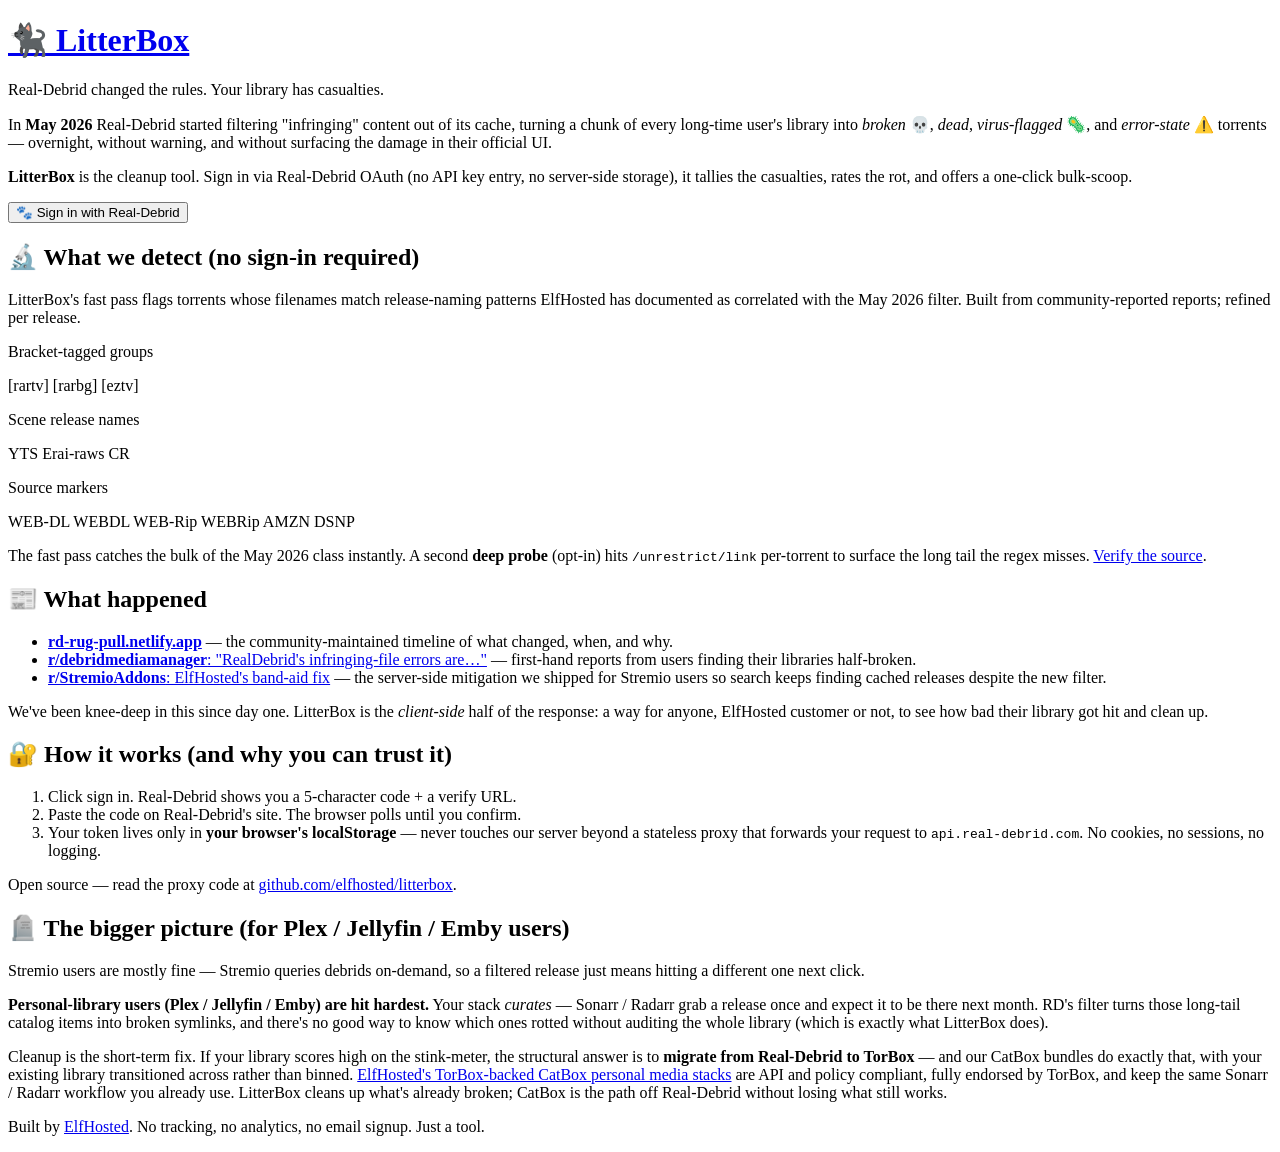
==== web/index.html @ c5757307 "Initial release: LitterBox — Real-Debrid library cleanup tool Browser-only Real-Debrid spring-clean." ====
<!doctype html>
<html lang="en">
<head>
<meta charset="utf-8">
<meta name="viewport" content="width=device-width,initial-scale=1">
<title>LitterBox — clean up your Real-Debrid library after the May 2026 rug-pull</title>
<meta name="description" content="Real-Debrid started filtering 'infringing' content in May 2026 — your library probably has casualties. LitterBox counts the broken torrents and offers a one-click cleanup. Free, OSS, browser-only sign-in.">
<link rel="stylesheet" href="/static/style.css">
</head>
<body>
<header>
  <h1><a href="/" class="logo-link">🐈‍⬛ LitterBox</a></h1>
  <p class="tagline">Real-Debrid changed the rules. Your library has casualties.</p>
</header>

<main>
  <section class="hero">
    <p>
      In <strong>May 2026</strong> Real-Debrid started filtering "infringing"
      content out of its cache, turning a chunk of every long-time user's
      library into <em>broken</em> 💀, <em>dead</em>, <em>virus-flagged</em> 🦠,
      and <em>error-state</em> ⚠️ torrents — overnight, without warning, and
      without surfacing the damage in their official UI.
    </p>
    <p>
      <strong>LitterBox</strong> is the cleanup tool. Sign in via Real-Debrid
      OAuth (no API key entry, no server-side storage), it tallies the
      casualties, rates the rot, and offers a one-click bulk-scoop.
    </p>
    <button id="signin-button" type="button">🐾 Sign in with Real-Debrid</button>
    <p id="signin-status" class="muted small"></p>
  </section>

  <!-- Detection-pattern chips. Some visitors come here purely to
       check what filename patterns we already detect — they shouldn't
       have to sign in to find out. Mirrors RD_BLOCKED_FILENAME_REGEX
       in dashboard.html; keep the two in sync when updating the
       regex. The exact regex source is in the GitHub repo so a
       skeptical reader can verify. -->
  <section class="detect">
    <h2>🔬 What we detect (no sign-in required)</h2>
    <p class="muted small">
      LitterBox's fast pass flags torrents whose filenames match release-naming patterns
      ElfHosted has documented as correlated with the May 2026 filter. Built from
      community-reported reports; refined per release.
    </p>
    <div class="regex-chips">
      <div class="chip-group">
        <p class="chip-group-label">Bracket-tagged groups</p>
        <span class="chip">[rartv]</span>
        <span class="chip">[rarbg]</span>
        <span class="chip">[eztv]</span>
      </div>
      <div class="chip-group">
        <p class="chip-group-label">Scene release names</p>
        <span class="chip">YTS</span>
        <span class="chip">Erai-raws</span>
        <span class="chip">CR</span>
      </div>
      <div class="chip-group">
        <p class="chip-group-label">Source markers</p>
        <span class="chip">WEB-DL</span>
        <span class="chip">WEBDL</span>
        <span class="chip">WEB-Rip</span>
        <span class="chip">WEBRip</span>
        <span class="chip">AMZN</span>
        <span class="chip">DSNP</span>
      </div>
    </div>
    <p class="muted small">
      The fast pass catches the bulk of the May 2026 class instantly.
      A second <strong>deep probe</strong> (opt-in) hits <code>/unrestrict/link</code>
      per-torrent to surface the long tail the regex misses.
      <a href="https://github.com/elfhosted/litterbox/blob/main/web/dashboard.html" target="_blank" rel="noopener">Verify the source</a>.
    </p>
  </section>

  <section class="context">
    <h2>📰 What happened</h2>
    <ul>
      <li>
        <a href="https://rd-rug-pull.netlify.app/" target="_blank" rel="noopener">
          <strong>rd-rug-pull.netlify.app</strong></a>
        — the community-maintained timeline of what changed, when, and why.
      </li>
      <li>
        <a href="https://www.reddit.com/r/debridmediamanager/comments/1t9l96i/realdebrids_infringing_file_errors_are/" target="_blank" rel="noopener">
          <strong>r/debridmediamanager</strong>: "RealDebrid's infringing-file errors are…"</a>
        — first-hand reports from users finding their libraries half-broken.
      </li>
      <li>
        <a href="https://www.reddit.com/r/StremioAddons/comments/1t9qa96/elfhosteds_bandaid_fix_for_the_may_2026_rd/" target="_blank" rel="noopener">
          <strong>r/StremioAddons</strong>: ElfHosted's band-aid fix</a>
        — the server-side mitigation we shipped for Stremio users so search
        keeps finding cached releases despite the new filter.
      </li>
    </ul>
    <p class="muted small">
      We've been knee-deep in this since day one. LitterBox is the
      <em>client-side</em> half of the response: a way for anyone, ElfHosted
      customer or not, to see how bad their library got hit and clean up.
    </p>
  </section>

  <section class="trust">
    <h2>🔐 How it works (and why you can trust it)</h2>
    <ol>
      <li>Click sign in. Real-Debrid shows you a 5-character code + a verify URL.</li>
      <li>Paste the code on Real-Debrid's site. The browser polls until you confirm.</li>
      <li>Your token lives only in <strong>your browser's localStorage</strong> —
      never touches our server beyond a stateless proxy that forwards your
      request to <code>api.real-debrid.com</code>. No cookies, no sessions,
      no logging.</li>
    </ol>
    <p class="muted small">
      Open source — read the proxy code at
      <a href="https://github.com/elfhosted/litterbox" target="_blank" rel="noopener">github.com/elfhosted/litterbox</a>.
    </p>
  </section>

  <section class="bigger-picture">
    <h2>🪦 The bigger picture (for Plex / Jellyfin / Emby users)</h2>
    <p>
      Stremio users are mostly fine — Stremio queries debrids on-demand,
      so a filtered release just means hitting a different one next click.
    </p>
    <p>
      <strong>Personal-library users (Plex / Jellyfin / Emby) are hit hardest.</strong>
      Your stack <em>curates</em> — Sonarr / Radarr grab a release once and
      expect it to be there next month. RD's filter turns those long-tail
      catalog items into broken symlinks, and there's no good way to know
      which ones rotted without auditing the whole library (which is exactly
      what LitterBox does).
    </p>
    <p>
      Cleanup is the short-term fix. If your library scores high on the
      stink-meter, the structural answer is to <strong>migrate from Real-Debrid to TorBox</strong>
      — and our CatBox bundles do exactly that, with your existing library transitioned
      across rather than binned.
      <a href="https://store.elfhosted.com/product-category/personal-stacks/personal-media-stacks/?utm_source=litterbox&amp;utm_medium=landing&amp;utm_campaign=rd-migration" target="_blank" rel="noopener">
        ElfHosted's TorBox-backed CatBox personal media stacks</a>
      are API and policy compliant, fully endorsed by TorBox, and keep
      the same Sonarr / Radarr workflow you already use. LitterBox cleans
      up what's already broken; CatBox is the path off Real-Debrid
      without losing what still works.
    </p>
  </section>
</main>

<footer>
  <p class="muted small">
    Built by <a href="https://elfhosted.com">ElfHosted</a>.
    No tracking, no analytics, no email signup. Just a tool.
  </p>
</footer>

<script src="/static/app.js"></script>
</body>
</html>
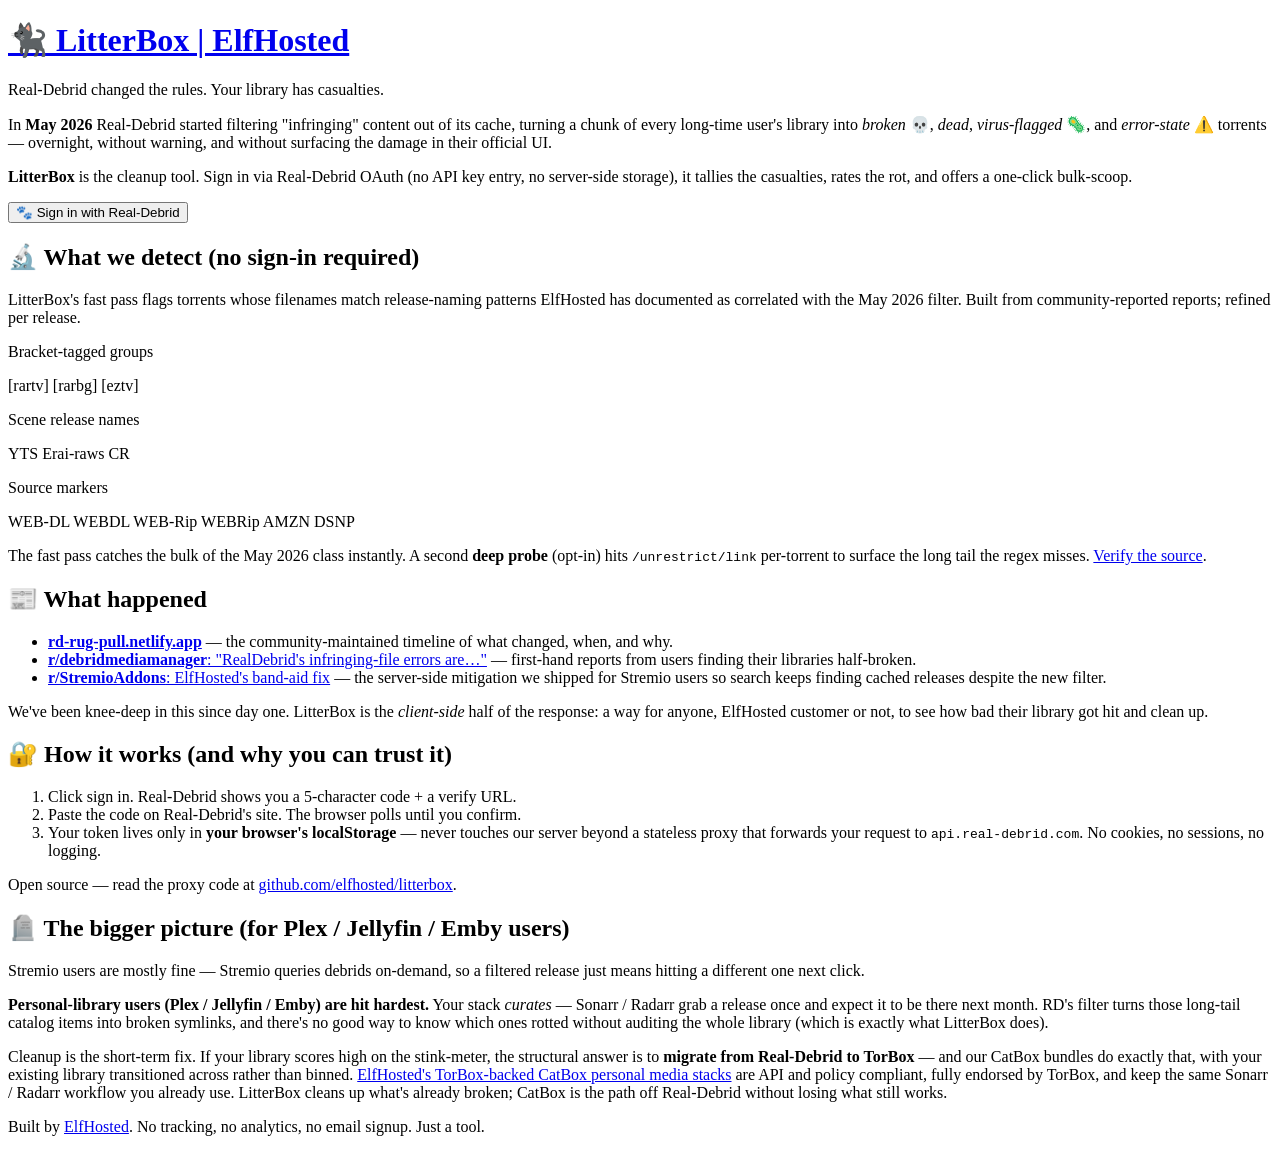
==== commit 36884415: "feat(version): expose embedded version + expand header to "LitterBox | ElfHosted" - Embed .release-p" ====
--- a/web/index.html
+++ b/web/index.html
@@ -9,7 +9,7 @@
 </head>
 <body>
 <header>
-  <h1><a href="/" class="logo-link">🐈‍⬛ LitterBox</a></h1>
+  <h1><a href="/" class="logo-link">🐈‍⬛ LitterBox | ElfHosted</a> <span class="app-version" id="app-version"></span></h1>
   <p class="tagline">Real-Debrid changed the rules. Your library has casualties.</p>
 </header>
 
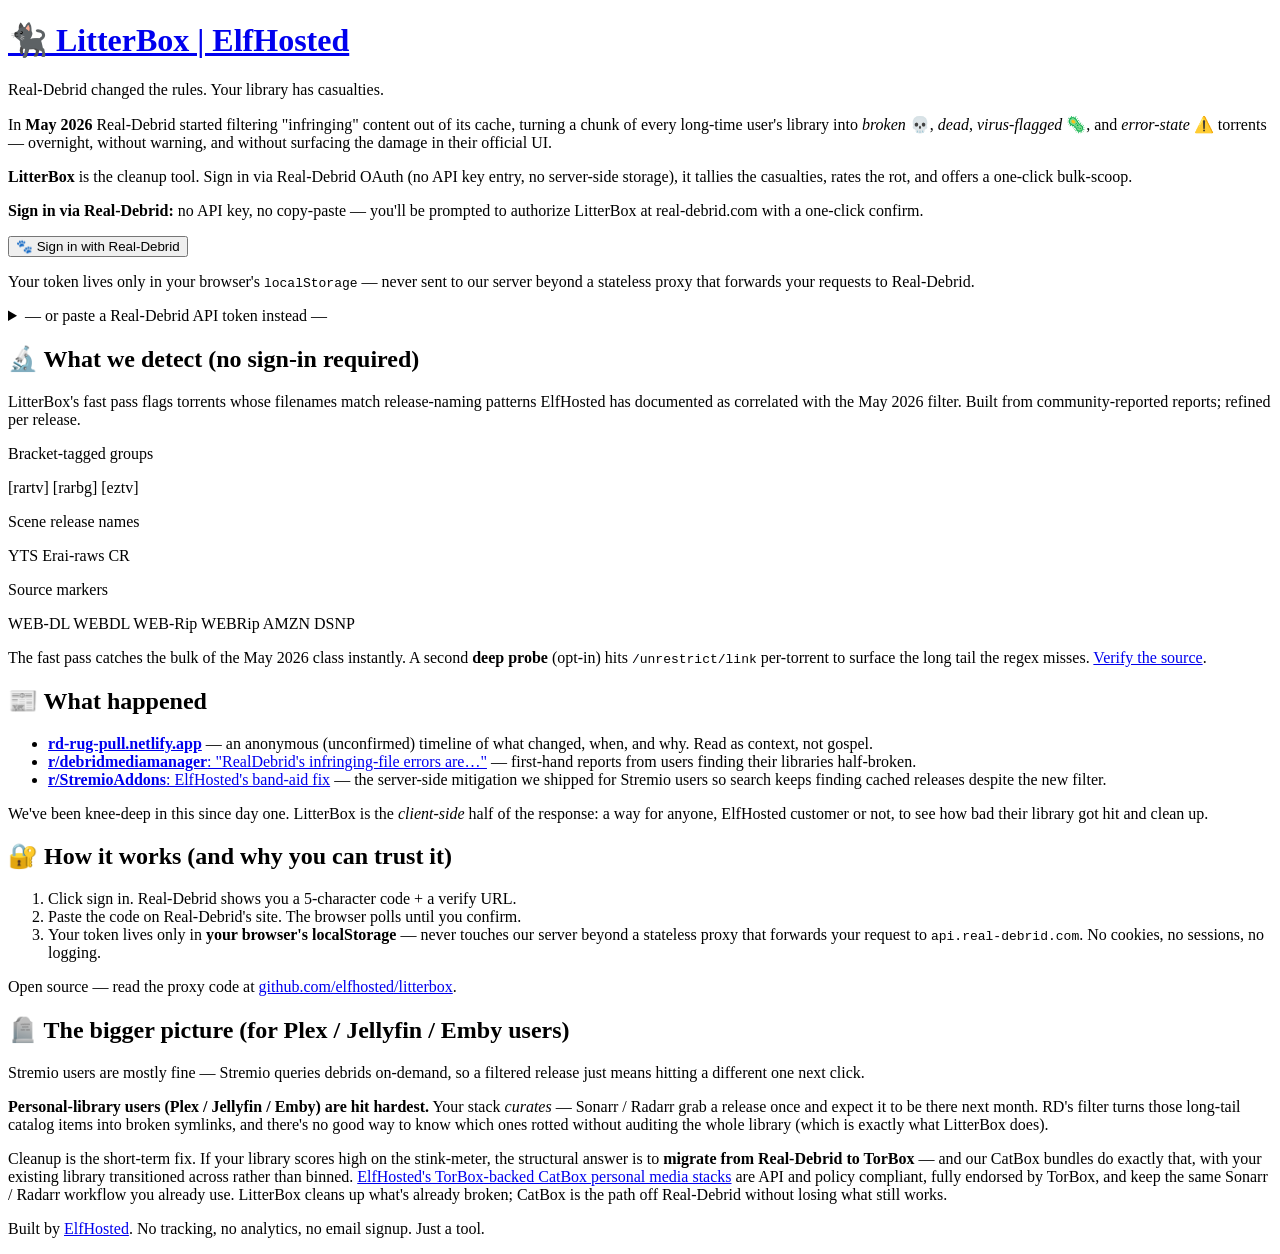
==== commit d3f6c2a4: "feat(ui): make OAuth the primary sign-in, API token the fallback Most users find "paste your API key" ====
--- a/web/index.html
+++ b/web/index.html
@@ -27,8 +27,27 @@
       OAuth (no API key entry, no server-side storage), it tallies the
       casualties, rates the rot, and offers a one-click bulk-scoop.
     </p>
-    <button id="signin-button" type="button">🐾 Sign in with Real-Debrid</button>
-    <p id="signin-status" class="muted small"></p>
+    <div class="signin-oauth">
+      <p><strong>Sign in via Real-Debrid:</strong> no API key, no copy-paste — you'll be prompted to authorize LitterBox at real-debrid.com with a one-click confirm.</p>
+      <button id="signin-button" type="button">🐾 Sign in with Real-Debrid</button>
+      <p id="signin-status" class="muted small"></p>
+      <p class="muted small">
+        Your token lives only in your browser's <code>localStorage</code> — never sent to our server beyond a stateless proxy that forwards your requests to Real-Debrid.
+      </p>
+    </div>
+
+    <details class="signin-token-fallback">
+      <summary class="muted small">— or paste a Real-Debrid API token instead —</summary>
+      <p class="muted small">
+        If you'd rather skip the OAuth step and supply your own token directly, grab one from
+        <a href="https://real-debrid.com/apitoken" target="_blank" rel="noopener">real-debrid.com/apitoken</a>.
+        Same trust model: token stays in your browser, no server-side storage.
+      </p>
+      <label for="api-token-input" class="muted small">Real-Debrid API token:</label>
+      <input id="api-token-input" type="password" autocomplete="off" spellcheck="false" placeholder="paste your API token here">
+      <button id="api-token-button" type="button" class="muted">Use this token</button>
+      <p id="api-token-status" class="muted small"></p>
+    </details>
   </section>
 
   <!-- Detection-pattern chips. Some visitors come here purely to
@@ -81,7 +100,8 @@
       <li>
         <a href="https://rd-rug-pull.netlify.app/" target="_blank" rel="noopener">
           <strong>rd-rug-pull.netlify.app</strong></a>
-        — the community-maintained timeline of what changed, when, and why.
+        — an anonymous (unconfirmed) timeline of what changed,
+        when, and why. Read as context, not gospel.
       </li>
       <li>
         <a href="https://www.reddit.com/r/debridmediamanager/comments/1t9l96i/realdebrids_infringing_file_errors_are/" target="_blank" rel="noopener">
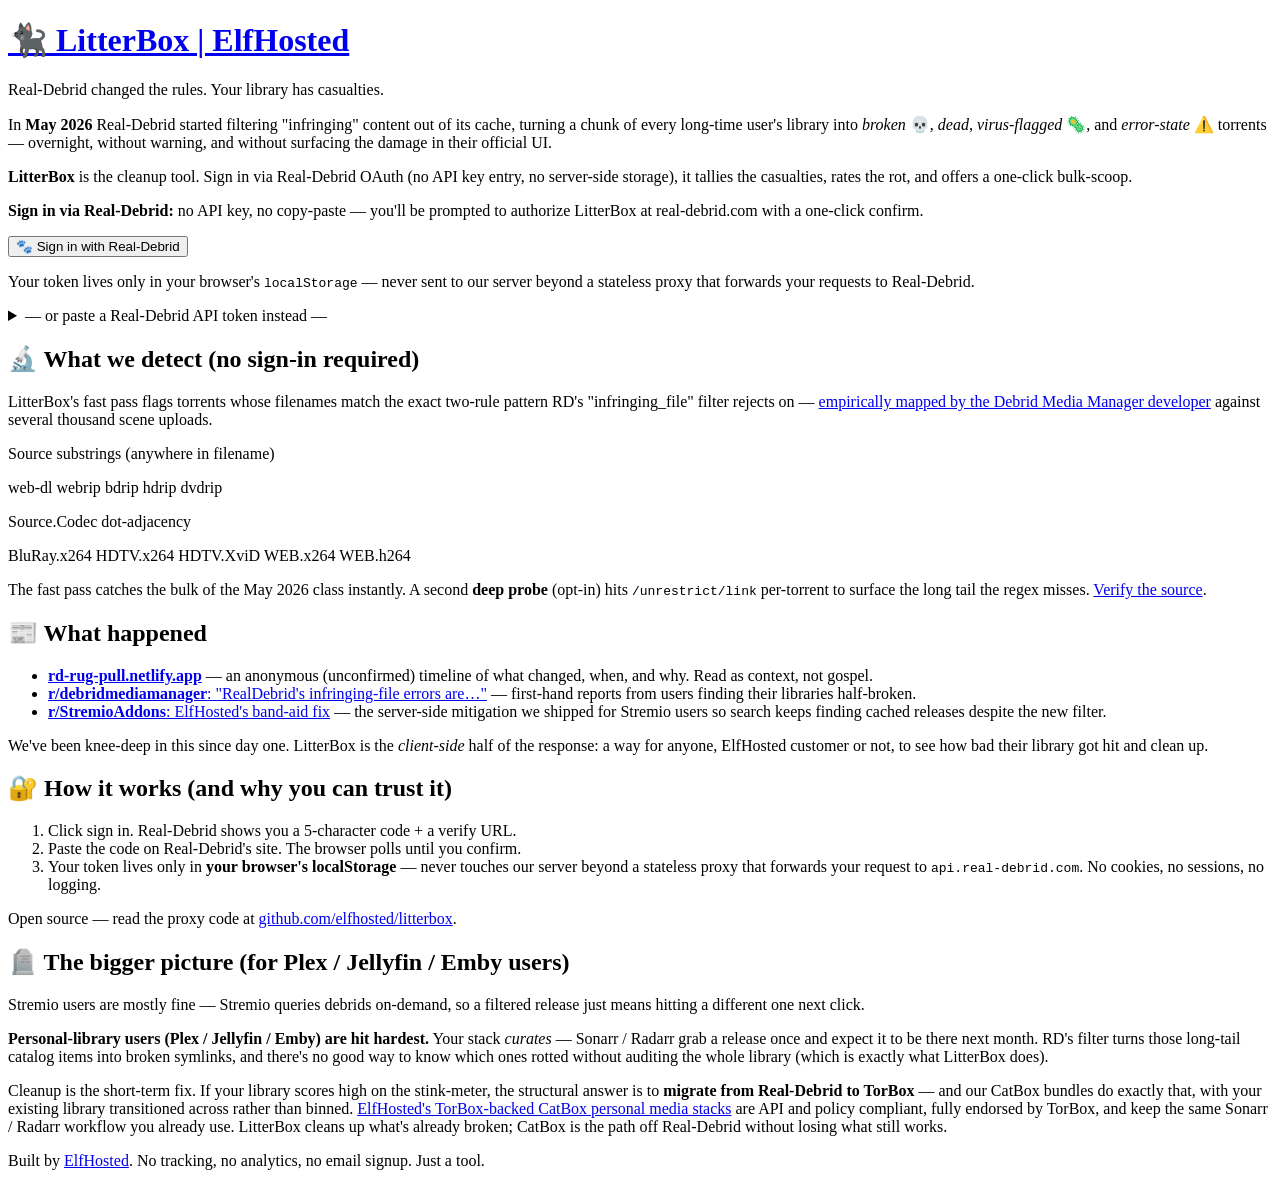
==== commit c1fa29aa: "fix(filter): align RD-block regex with DMM dev's empirical 2-rule map The Debrid Media Manager devel" ====
--- a/web/index.html
+++ b/web/index.html
@@ -59,31 +59,27 @@
   <section class="detect">
     <h2>🔬 What we detect (no sign-in required)</h2>
     <p class="muted small">
-      LitterBox's fast pass flags torrents whose filenames match release-naming patterns
-      ElfHosted has documented as correlated with the May 2026 filter. Built from
-      community-reported reports; refined per release.
+      LitterBox's fast pass flags torrents whose filenames match the exact two-rule
+      pattern RD's "infringing_file" filter rejects on —
+      <a href="https://www.patreon.com/posts/complete-list-of-158388927" target="_blank" rel="noopener">empirically mapped by the Debrid Media Manager developer</a>
+      against several thousand scene uploads.
     </p>
     <div class="regex-chips">
       <div class="chip-group">
-        <p class="chip-group-label">Bracket-tagged groups</p>
-        <span class="chip">[rartv]</span>
-        <span class="chip">[rarbg]</span>
-        <span class="chip">[eztv]</span>
+        <p class="chip-group-label">Source substrings (anywhere in filename)</p>
+        <span class="chip">web-dl</span>
+        <span class="chip">webrip</span>
+        <span class="chip">bdrip</span>
+        <span class="chip">hdrip</span>
+        <span class="chip">dvdrip</span>
       </div>
       <div class="chip-group">
-        <p class="chip-group-label">Scene release names</p>
-        <span class="chip">YTS</span>
-        <span class="chip">Erai-raws</span>
-        <span class="chip">CR</span>
-      </div>
-      <div class="chip-group">
-        <p class="chip-group-label">Source markers</p>
-        <span class="chip">WEB-DL</span>
-        <span class="chip">WEBDL</span>
-        <span class="chip">WEB-Rip</span>
-        <span class="chip">WEBRip</span>
-        <span class="chip">AMZN</span>
-        <span class="chip">DSNP</span>
+        <p class="chip-group-label">Source.Codec dot-adjacency</p>
+        <span class="chip">BluRay.x264</span>
+        <span class="chip">HDTV.x264</span>
+        <span class="chip">HDTV.XviD</span>
+        <span class="chip">WEB.x264</span>
+        <span class="chip">WEB.h264</span>
       </div>
     </div>
     <p class="muted small">
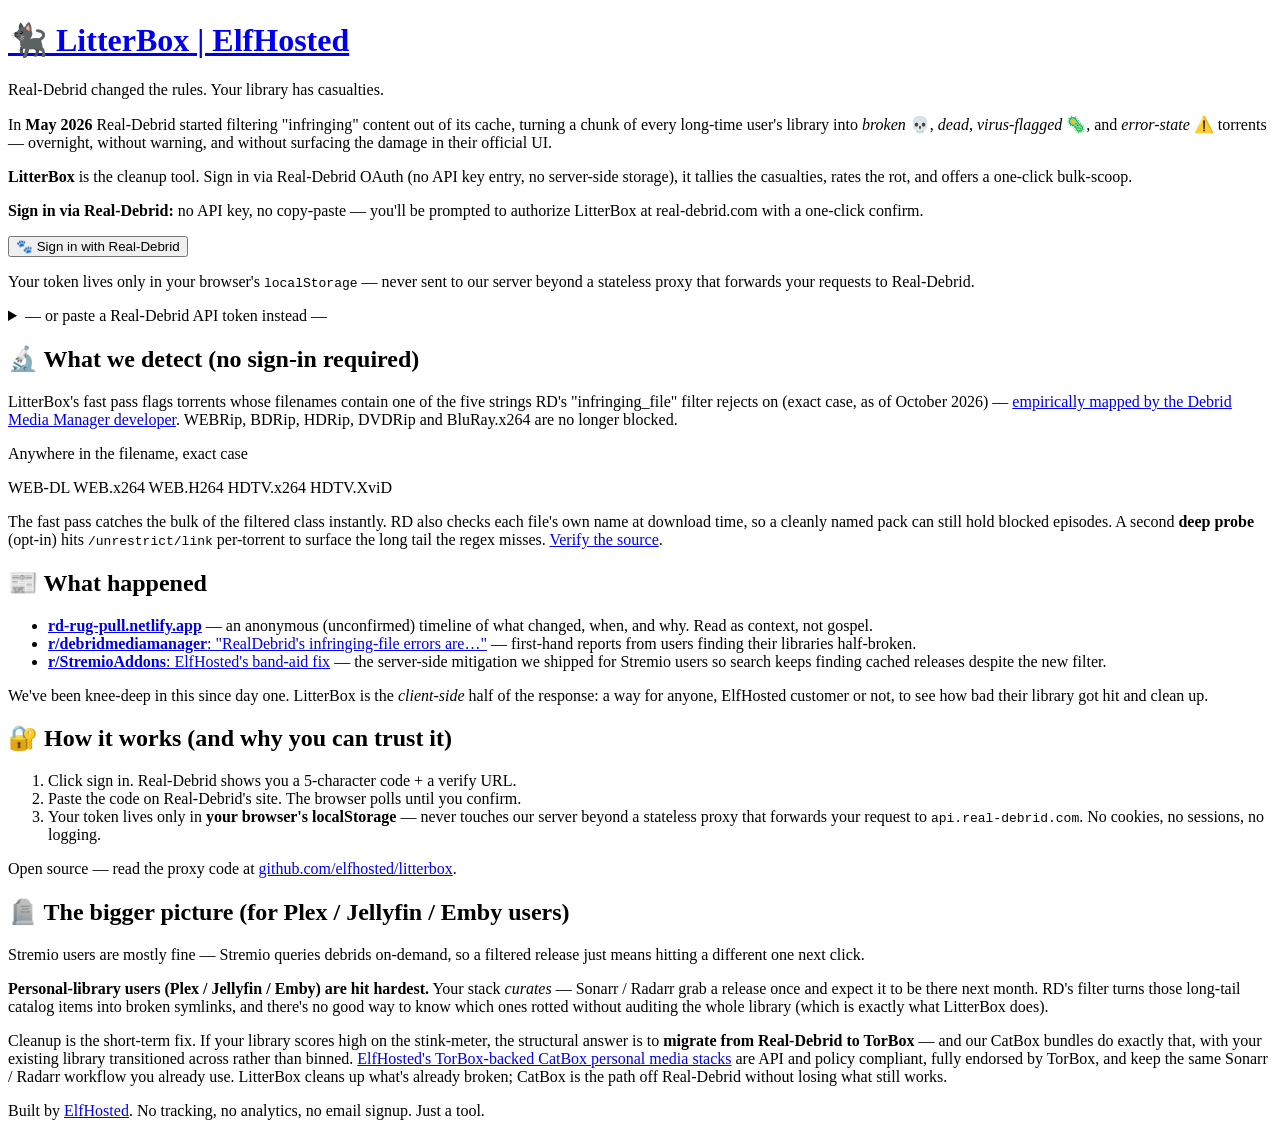
==== commit eafbb8a8: "fix(filter): track RD's 2026-10-03 filename rule, case-sensitively RD's infringing_file filter now r" ====
--- a/web/index.html
+++ b/web/index.html
@@ -59,31 +59,24 @@
   <section class="detect">
     <h2>🔬 What we detect (no sign-in required)</h2>
     <p class="muted small">
-      LitterBox's fast pass flags torrents whose filenames match the exact two-rule
-      pattern RD's "infringing_file" filter rejects on —
-      <a href="https://www.patreon.com/posts/complete-list-of-158388927" target="_blank" rel="noopener">empirically mapped by the Debrid Media Manager developer</a>
-      against several thousand scene uploads.
+      LitterBox's fast pass flags torrents whose filenames contain one of the five
+      strings RD's "infringing_file" filter rejects on (exact case, as of October 2026) —
+      <a href="https://www.patreon.com/posts/complete-list-of-158388927" target="_blank" rel="noopener">empirically mapped by the Debrid Media Manager developer</a>.
+      WEBRip, BDRip, HDRip, DVDRip and BluRay.x264 are no longer blocked.
     </p>
     <div class="regex-chips">
       <div class="chip-group">
-        <p class="chip-group-label">Source substrings (anywhere in filename)</p>
-        <span class="chip">web-dl</span>
-        <span class="chip">webrip</span>
-        <span class="chip">bdrip</span>
-        <span class="chip">hdrip</span>
-        <span class="chip">dvdrip</span>
-      </div>
-      <div class="chip-group">
-        <p class="chip-group-label">Source.Codec dot-adjacency</p>
-        <span class="chip">BluRay.x264</span>
+        <p class="chip-group-label">Anywhere in the filename, exact case</p>
+        <span class="chip">WEB-DL</span>
+        <span class="chip">WEB.x264</span>
+        <span class="chip">WEB.H264</span>
         <span class="chip">HDTV.x264</span>
         <span class="chip">HDTV.XviD</span>
-        <span class="chip">WEB.x264</span>
-        <span class="chip">WEB.h264</span>
       </div>
     </div>
     <p class="muted small">
-      The fast pass catches the bulk of the May 2026 class instantly.
+      The fast pass catches the bulk of the filtered class instantly. RD also checks each
+      file's own name at download time, so a cleanly named pack can still hold blocked episodes.
       A second <strong>deep probe</strong> (opt-in) hits <code>/unrestrict/link</code>
       per-torrent to surface the long tail the regex misses.
       <a href="https://github.com/elfhosted/litterbox/blob/main/web/dashboard.html" target="_blank" rel="noopener">Verify the source</a>.
